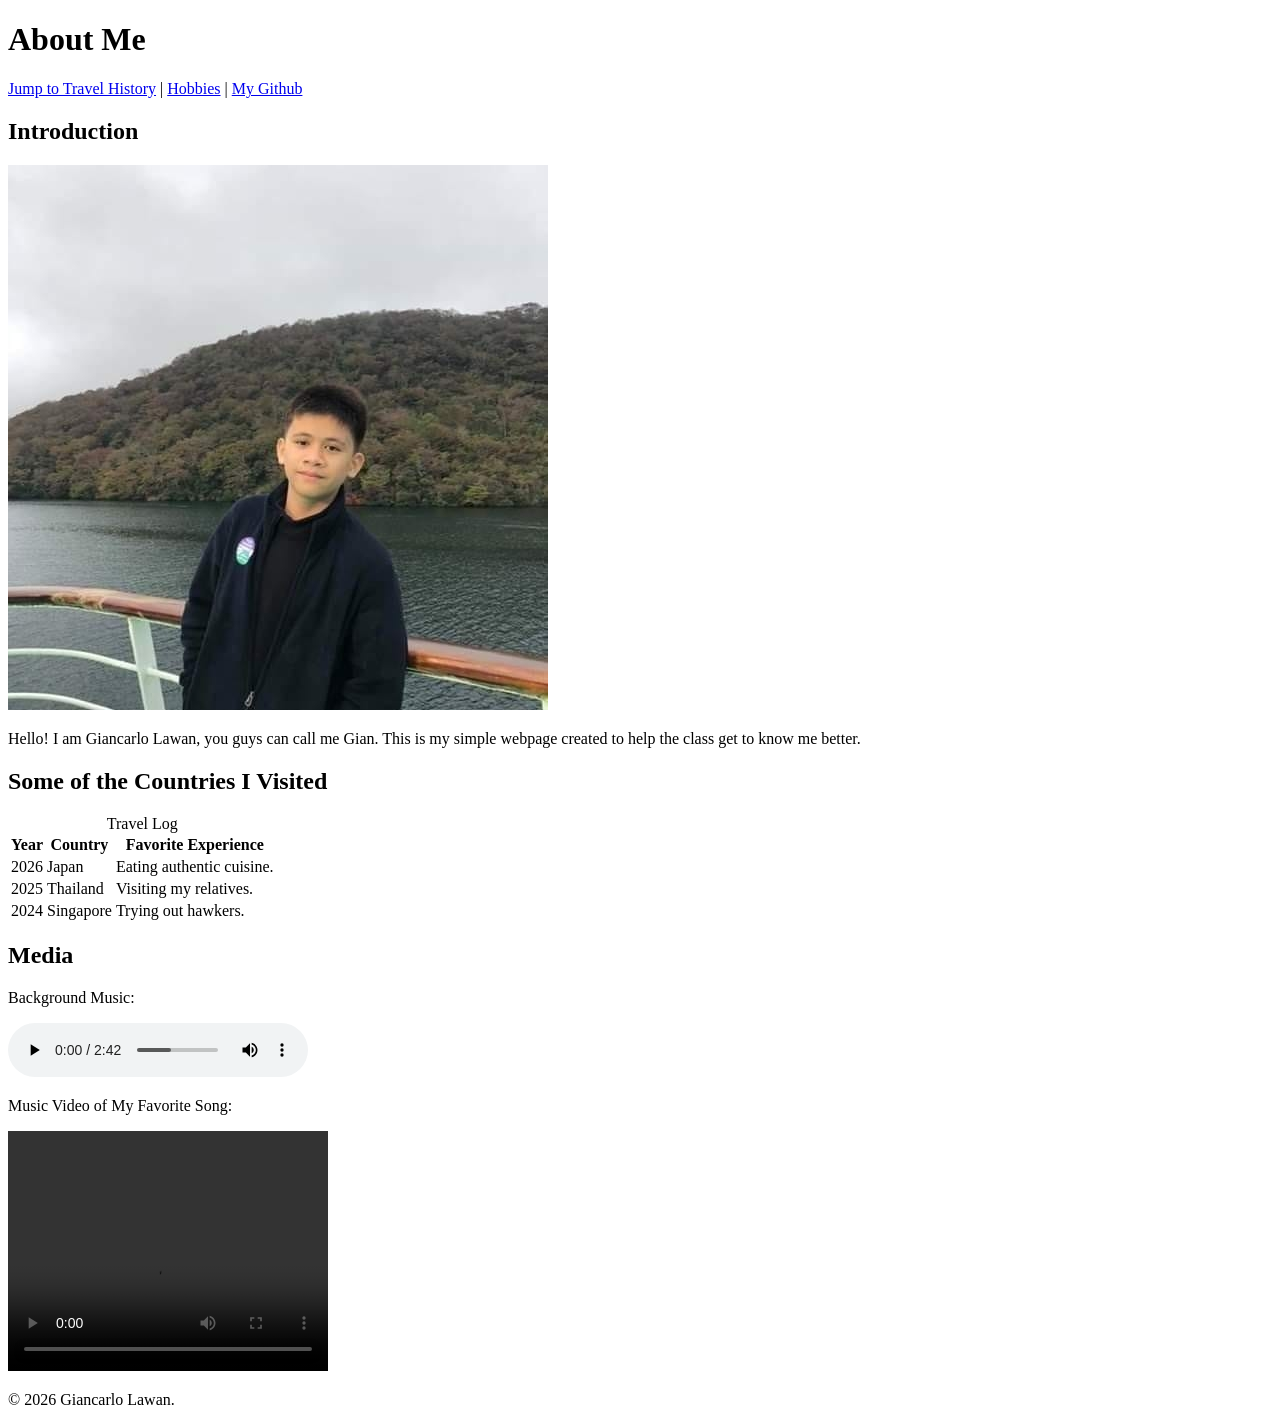
==== index.html @ 1ea3537a "Add files via upload Initial commit." ====
<!doctype html>
<html lang="en">
  <head>
    <meta charset="UTF-8" />
    <title>About Me</title>
  </head>
  <body>
    <header>
      <h1>About Me</h1>
      <nav>
        <a href="#travel-history">Jump to Travel History</a> |
        <a href="hobbies.html">Hobbies</a> |
        <a href="https://github.com/gianlwn" target="_blank">My Github</a>
      </nav>
    </header>

    <main>
      <section>
        <h2>Introduction</h2>
        <img src="img.jpg" alt="picture of me" />
        <p>
          Hello! I am Giancarlo Lawan, you guys can call me Gian. This is my
          simple webpage created to help the class get to know me better.
        </p>
      </section>

      <section id="travel-history">
        <h2>Some of the Countries I Visited</h2>
        <table>
          <caption>
            Travel Log
          </caption>

          <tr>
            <th>Year</th>
            <th>Country</th>
            <th>Favorite Experience</th>
          </tr>

          <tr>
            <td>2026</td>
            <td>Japan</td>
            <td>Eating authentic cuisine.</td>
          </tr>
          <tr>
            <td>2025</td>
            <td>Thailand</td>
            <td>Visiting my relatives.</td>
          </tr>
          <tr>
            <td>2024</td>
            <td>Singapore</td>
            <td>Trying out hawkers.</td>
          </tr>
        </table>
      </section>

      <section>
        <h2>Media</h2>

        <p>Background Music:</p>
        <audio controls>
          <source src="audio.mp3" type="audio/mpeg" />
          Your browser does not support the audio element.
        </audio>

        <p>Music Video of My Favorite Song:</p>
        <video width="320" height="240" controls>
          <source src="video.mp4" type="video/mp4" />
          Your browser does not support the video tag.
        </video>
      </section>
    </main>

    <footer>
      <p>&copy; 2026 Giancarlo Lawan.</p>
    </footer>
  </body>
</html>
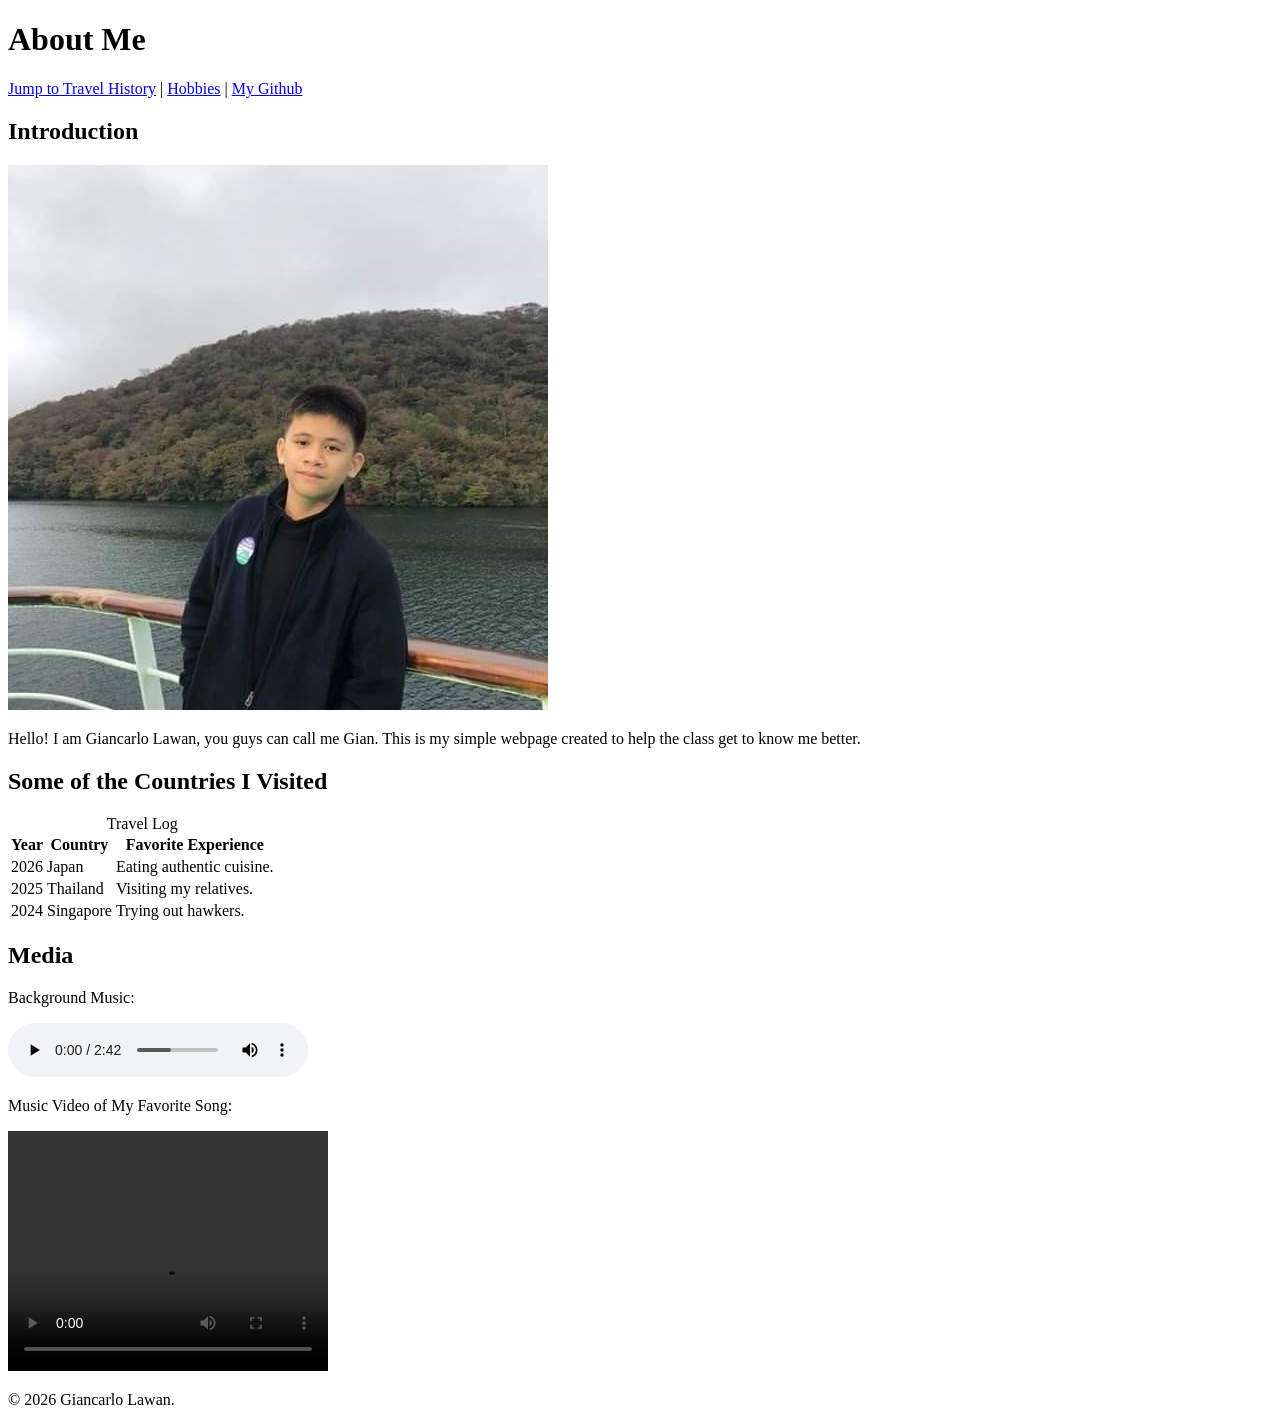
==== commit a17cc168: "Add viewport meta tag to hobbies.html and index.html for responsive design" ====
--- a/index.html
+++ b/index.html
@@ -2,6 +2,7 @@
 <html lang="en">
   <head>
     <meta charset="UTF-8" />
+    <meta name="viewport" content="width=device-width, initial-scale=1.0">
     <title>About Me</title>
   </head>
   <body>
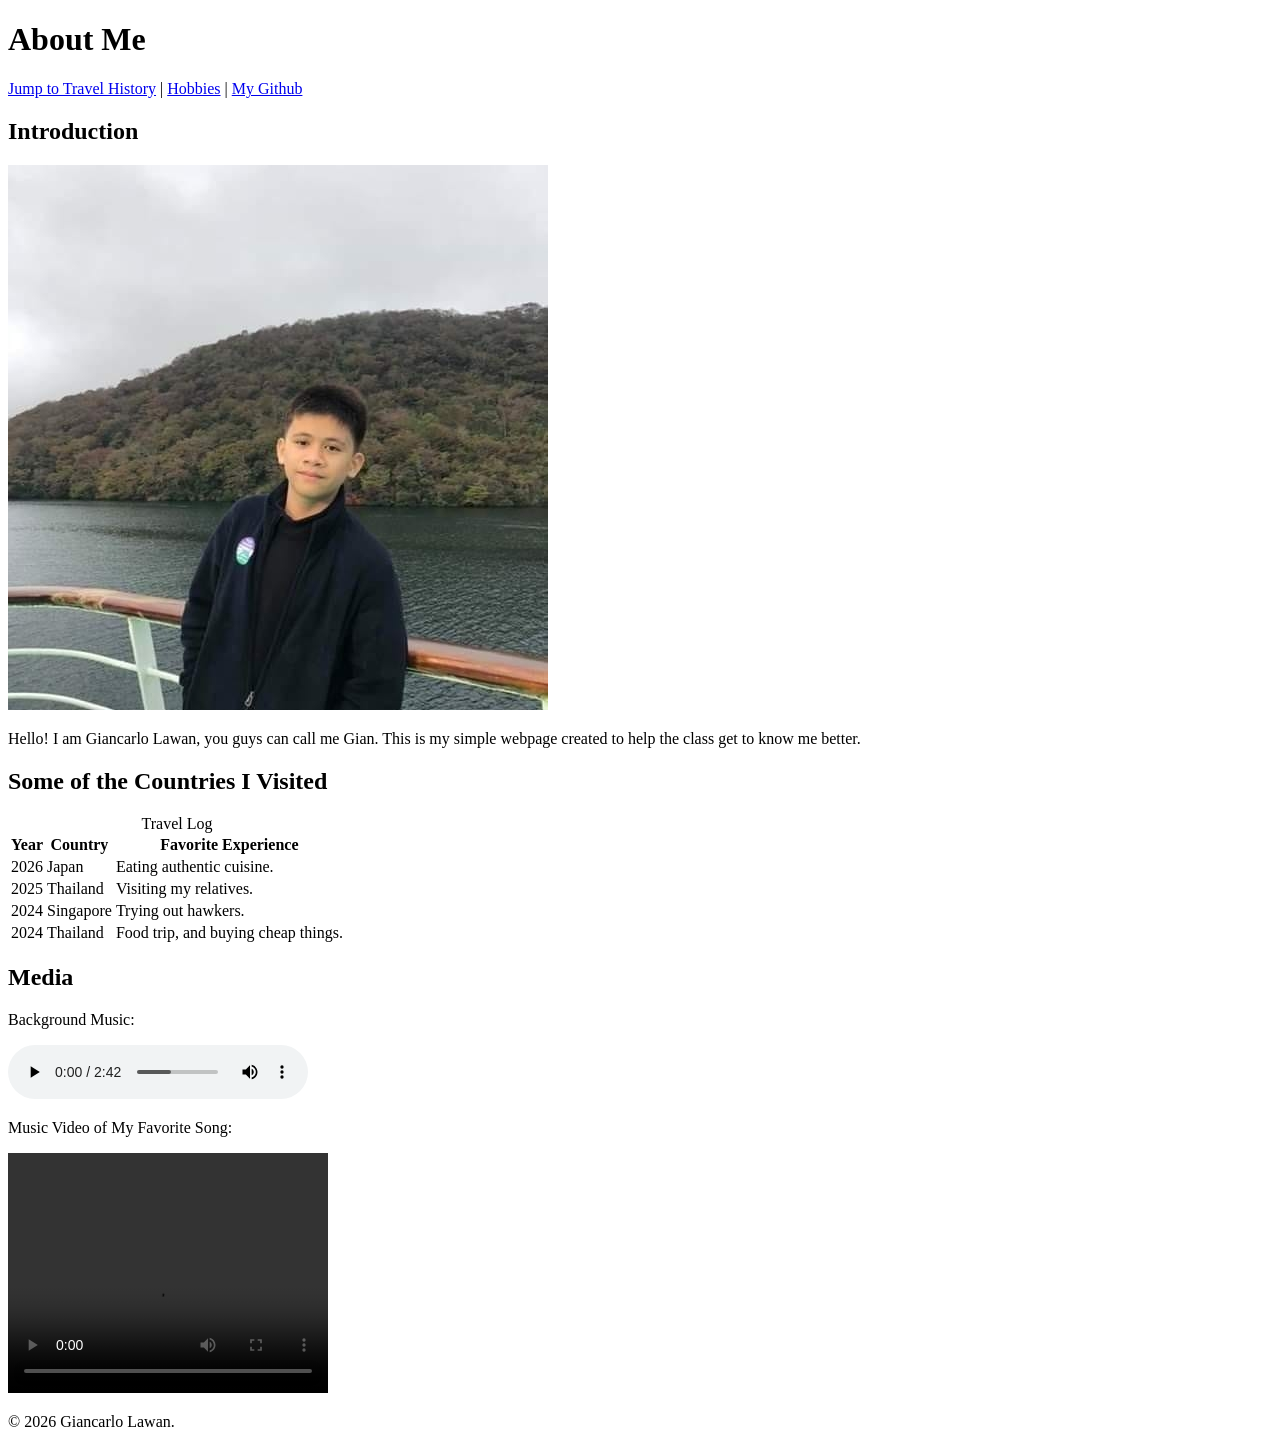
==== commit a2953670: "Added one more entry, also fixed spaces." ====
--- a/index.html
+++ b/index.html
@@ -31,7 +31,6 @@
           <caption>
             Travel Log
           </caption>
-
           <tr>
             <th>Year</th>
             <th>Country</th>
@@ -43,22 +42,29 @@
             <td>Japan</td>
             <td>Eating authentic cuisine.</td>
           </tr>
+
           <tr>
             <td>2025</td>
             <td>Thailand</td>
             <td>Visiting my relatives.</td>
           </tr>
+
           <tr>
             <td>2024</td>
             <td>Singapore</td>
             <td>Trying out hawkers.</td>
+          </tr>
+
+          <tr>
+            <td>2024</td>
+            <td>Thailand</td>
+            <td>Food trip, and buying cheap things.</td>
           </tr>
         </table>
       </section>
 
       <section>
         <h2>Media</h2>
-
         <p>Background Music:</p>
         <audio controls>
           <source src="audio.mp3" type="audio/mpeg" />
@@ -72,7 +78,6 @@
         </video>
       </section>
     </main>
-
     <footer>
       <p>&copy; 2026 Giancarlo Lawan.</p>
     </footer>
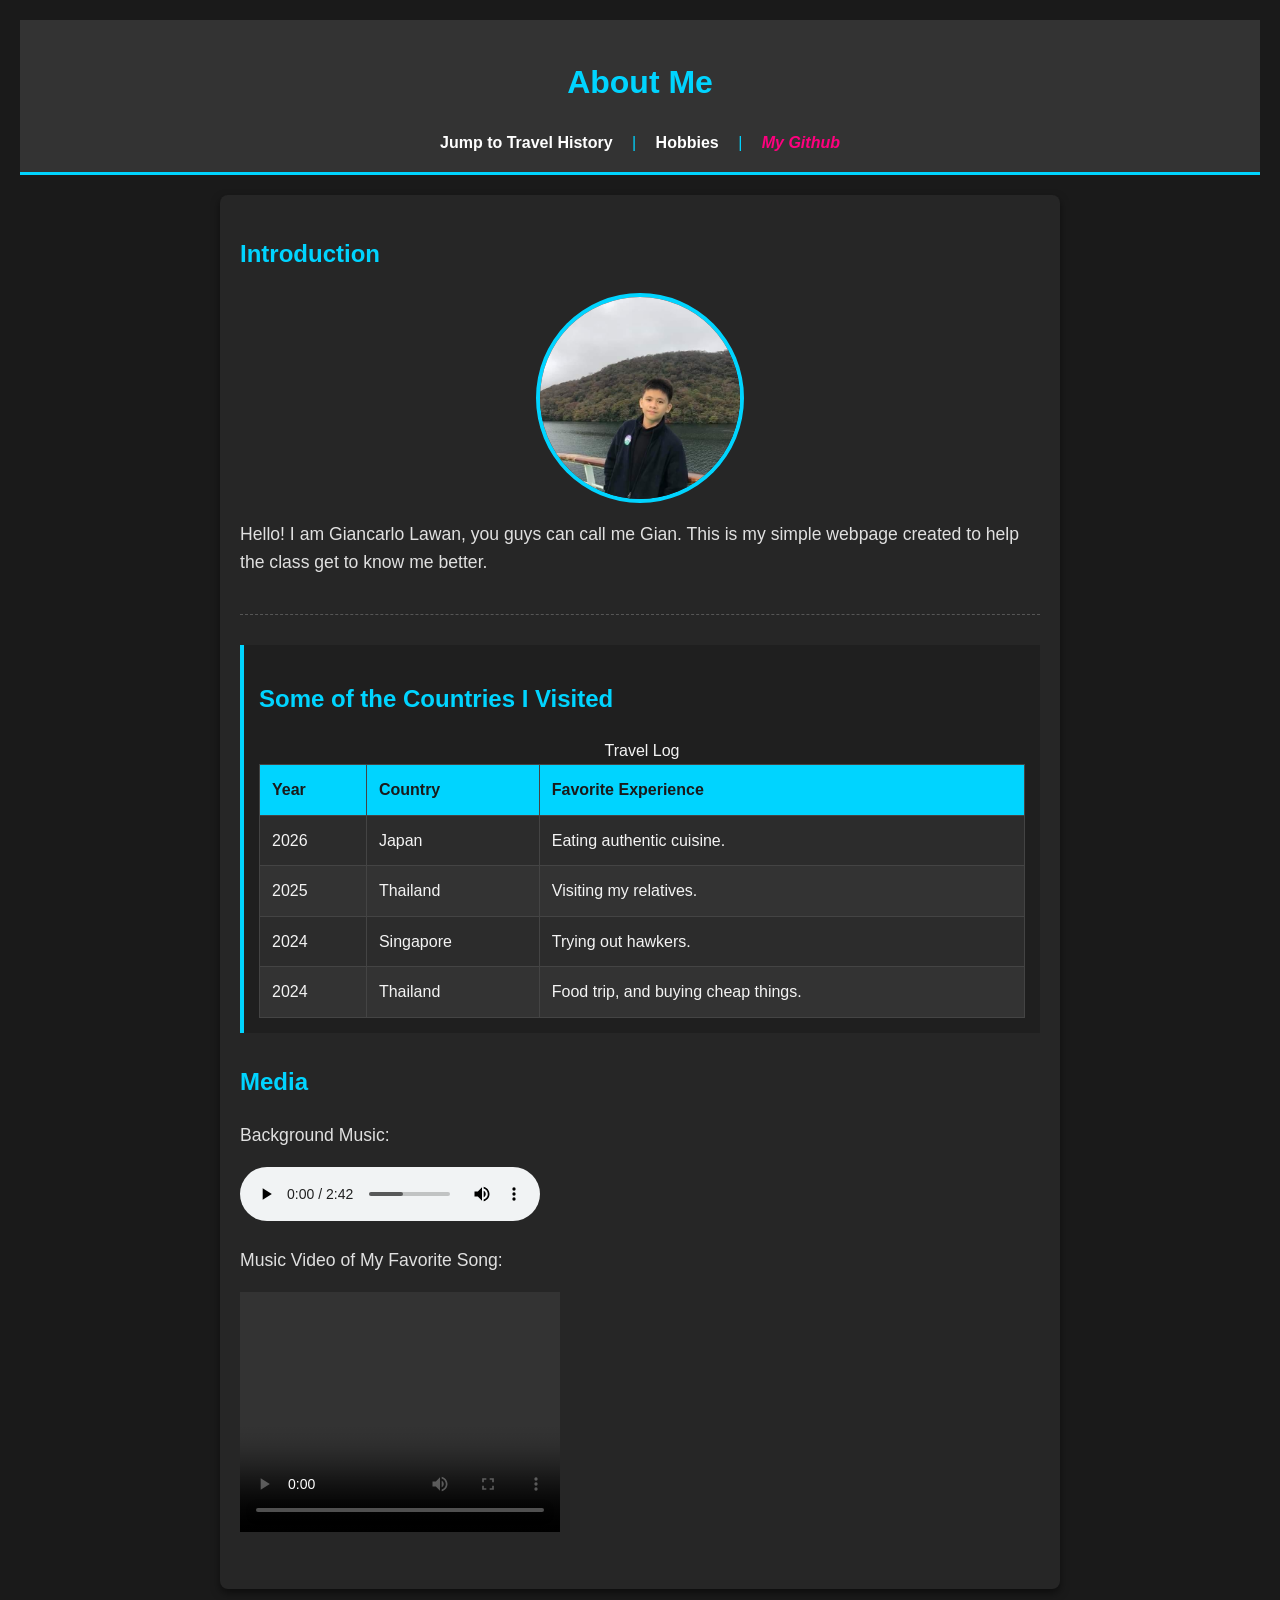
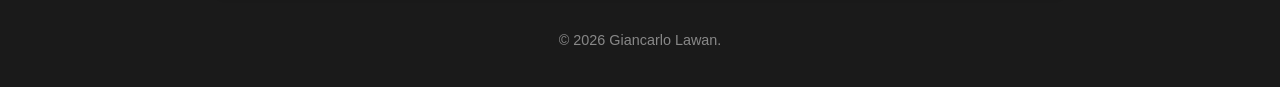
==== commit 5aaa440a: "Added CSS" ====
--- a/index.html
+++ b/index.html
@@ -1,85 +1,89 @@
-<!doctype html>
+<!DOCTYPE html>
 <html lang="en">
-  <head>
-    <meta charset="UTF-8" />
-    <meta name="viewport" content="width=device-width, initial-scale=1.0">
-    <title>About Me</title>
-  </head>
-  <body>
-    <header>
-      <h1>About Me</h1>
-      <nav>
-        <a href="#travel-history">Jump to Travel History</a> |
-        <a href="hobbies.html">Hobbies</a> |
-        <a href="https://github.com/gianlwn" target="_blank">My Github</a>
-      </nav>
-    </header>
 
-    <main>
-      <section>
-        <h2>Introduction</h2>
-        <img src="img.jpg" alt="picture of me" />
-        <p>
-          Hello! I am Giancarlo Lawan, you guys can call me Gian. This is my
-          simple webpage created to help the class get to know me better.
-        </p>
-      </section>
+<head>
+  <meta charset="UTF-8" />
+  <meta name="viewport" content="width=device-width, initial-scale=1.0" />
+  <link rel="stylesheet" href="style.css" />
+  <title>About Me</title>
+</head>
 
-      <section id="travel-history">
-        <h2>Some of the Countries I Visited</h2>
-        <table>
-          <caption>
-            Travel Log
-          </caption>
-          <tr>
-            <th>Year</th>
-            <th>Country</th>
-            <th>Favorite Experience</th>
-          </tr>
+<body>
+  <header>
+    <h1>About Me</h1>
+    <nav>
+      <a href="#travel-history">Jump to Travel History</a> |
+      <a href="hobbies.html">Hobbies</a> |
+      <a href="https://github.com/gianlwn" target="_blank">My Github</a>
+    </nav>
+  </header>
 
-          <tr>
-            <td>2026</td>
-            <td>Japan</td>
-            <td>Eating authentic cuisine.</td>
-          </tr>
+  <main>
+    <section>
+      <h2>Introduction</h2>
+      <img src="img.jpg" alt="picture of me" />
+      <p>
+        Hello! I am Giancarlo Lawan, you guys can call me Gian. This is my
+        simple webpage created to help the class get to know me better.
+      </p>
+    </section>
 
-          <tr>
-            <td>2025</td>
-            <td>Thailand</td>
-            <td>Visiting my relatives.</td>
-          </tr>
+    <section id="travel-history">
+      <h2>Some of the Countries I Visited</h2>
+      <table>
+        <caption>
+          Travel Log
+        </caption>
+        <tr>
+          <th>Year</th>
+          <th>Country</th>
+          <th>Favorite Experience</th>
+        </tr>
 
-          <tr>
-            <td>2024</td>
-            <td>Singapore</td>
-            <td>Trying out hawkers.</td>
-          </tr>
+        <tr>
+          <td>2026</td>
+          <td>Japan</td>
+          <td>Eating authentic cuisine.</td>
+        </tr>
 
-          <tr>
-            <td>2024</td>
-            <td>Thailand</td>
-            <td>Food trip, and buying cheap things.</td>
-          </tr>
-        </table>
-      </section>
+        <tr>
+          <td>2025</td>
+          <td>Thailand</td>
+          <td>Visiting my relatives.</td>
+        </tr>
 
-      <section>
-        <h2>Media</h2>
-        <p>Background Music:</p>
-        <audio controls>
-          <source src="audio.mp3" type="audio/mpeg" />
-          Your browser does not support the audio element.
-        </audio>
+        <tr>
+          <td>2024</td>
+          <td>Singapore</td>
+          <td>Trying out hawkers.</td>
+        </tr>
 
-        <p>Music Video of My Favorite Song:</p>
-        <video width="320" height="240" controls>
-          <source src="video.mp4" type="video/mp4" />
-          Your browser does not support the video tag.
-        </video>
-      </section>
-    </main>
-    <footer>
-      <p>&copy; 2026 Giancarlo Lawan.</p>
-    </footer>
-  </body>
-</html>
+        <tr>
+          <td>2024</td>
+          <td>Thailand</td>
+          <td>Food trip, and buying cheap things.</td>
+        </tr>
+      </table>
+    </section>
+
+    <section>
+      <h2>Media</h2>
+      <p>Background Music:</p>
+      <audio controls>
+        <source src="audio.mp3" type="audio/mpeg" />
+        Your browser does not support the audio element.
+      </audio>
+
+      <p>Music Video of My Favorite Song:</p>
+      <video width="320" height="240" controls>
+        <source src="video.mp4" type="video/mp4" />
+        Your browser does not support the video tag.
+      </video>
+    </section>
+  </main>
+  <footer>
+    <p>&copy; 2026 Giancarlo Lawan.</p>
+  </footer>
+</body>
+
+</html>
--- a/style.css
+++ b/style.css
@@ -0,0 +1,139 @@
+body {
+  font-family: "Segoe UI", Tahoma, Geneva, Verdana, sans-serif;
+  line-height: 1.6;
+  background-color: #1a1a1a;
+  color: #f4f4f4;
+  margin: 0;
+  padding: 20px;
+}
+
+header {
+  background: #333;
+  color: #00d4ff;
+  padding: 1rem;
+  text-align: center;
+  border-bottom: 3px solid #00d4ff;
+}
+
+nav {
+  margin-top: 10px;
+}
+
+nav a {
+  color: #fff;
+  text-decoration: none;
+  margin: 0 15px;
+  font-weight: bold;
+}
+
+nav a[target="_blank"] {
+  color: #ff007f;
+  font-style: italic;
+}
+
+nav a:hover {
+  color: #00d4ff;
+  text-decoration: underline;
+}
+
+main {
+  max-width: 800px;
+  margin: 20px auto;
+  background: #262626;
+  padding: 20px;
+  border-radius: 8px;
+  box-shadow: 0 4px 8px rgba(0, 0, 0, 0.5);
+}
+
+section {
+  margin-bottom: 30px;
+}
+
+section > p {
+  font-size: 1.1rem;
+  color: #e0e0e0;
+}
+
+main section:nth-of-type(1) {
+  border-bottom: 1px dashed #555;
+  padding-bottom: 20px;
+}
+
+#travel-history {
+  background-color: #1f1f1f;
+  padding: 15px;
+  border-left: 4px solid #00d4ff;
+}
+
+#visitor:focus,
+#fav_hobby:focus {
+  outline: 2px solid #00d4ff;
+  background-color: #444;
+}
+
+h1,
+h2 {
+  color: #00d4ff;
+}
+
+img {
+  display: block;
+  margin: 0 auto;
+  border-radius: 50%;
+  border: 4px solid #00d4ff;
+  width: 200px;
+}
+
+table {
+  width: 100%;
+  border-collapse: collapse;
+  margin-top: 10px;
+  background: #333;
+}
+
+th,
+td {
+  padding: 12px;
+  text-align: left;
+  border: 1px solid #444;
+}
+
+th {
+  background-color: #00d4ff;
+  color: #1a1a1a;
+}
+
+tr:nth-child(even) {
+  background-color: #2c2c2c;
+}
+
+input[type="text"],
+input[type="email"] {
+  width: 95%;
+  padding: 10px;
+  margin-top: 5px;
+  background: #333;
+  border: 1px solid #555;
+  color: #fff;
+}
+
+input[type="submit"] {
+  background: #00d4ff;
+  color: #1a1a1a;
+  border: none;
+  padding: 10px 20px;
+  cursor: pointer;
+  font-weight: bold;
+  border-radius: 5px;
+}
+
+input[type="submit"]:hover {
+  background: #008fb3;
+}
+
+footer {
+  text-align: center;
+  font-size: 0.9rem;
+  margin-top: 40px;
+  color: #888;
+}
